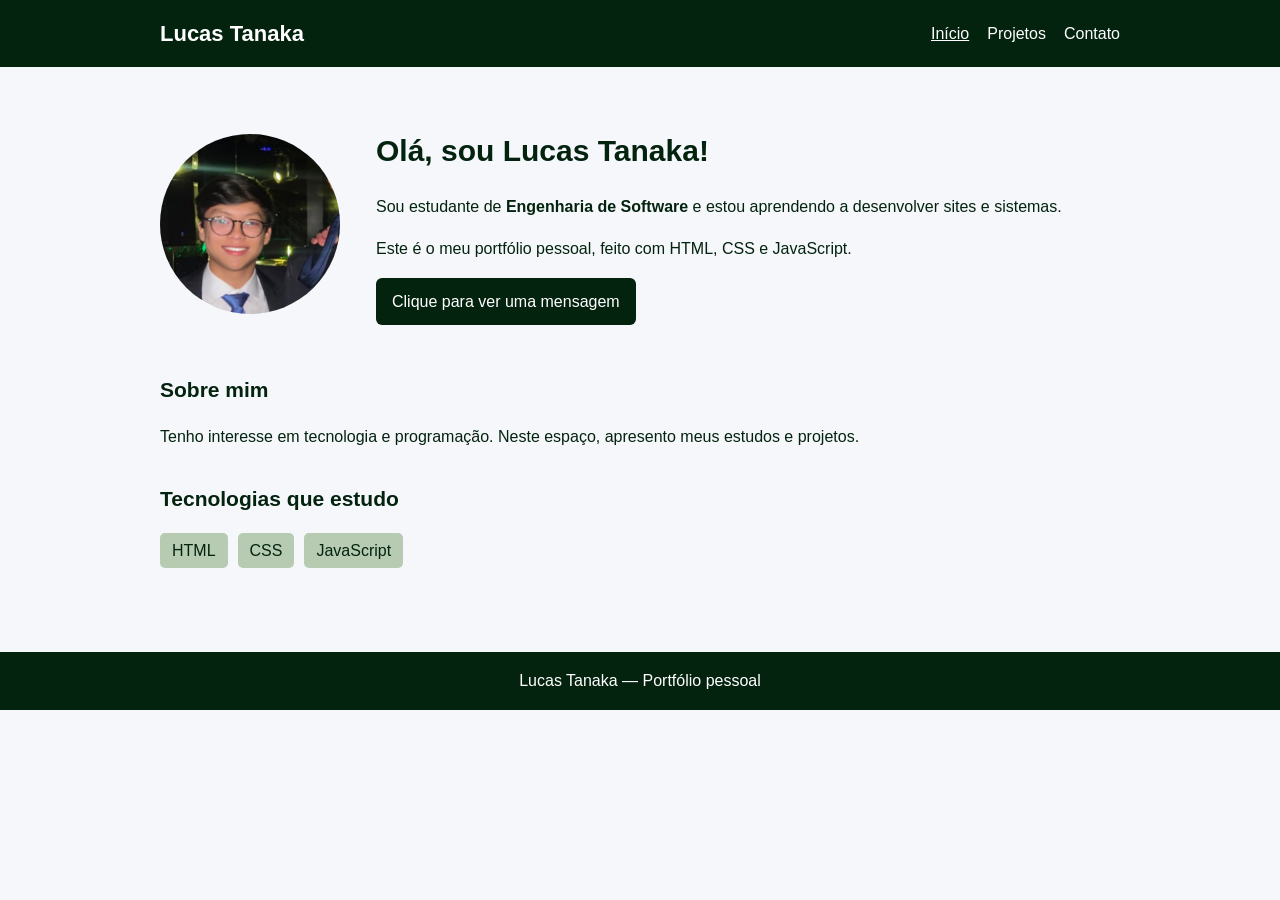
==== portfolio-lucas-tanaka/index.html @ 2879e06e "Add files via upload" ====
<!DOCTYPE html>
<html lang="pt-BR">
<head>
  <meta charset="UTF-8">
  <meta name="viewport" content="width=device-width, initial-scale=1.0">
  <title>Início | Lucas Tanaka</title>
  <link rel="stylesheet" href="css/estilo.css">
  <script src="js/script.js" defer></script>
</head>
<body>
  <header class="cabecalho">
    <div class="container">
      <p class="logo">Lucas Tanaka</p>
      <nav aria-label="Menu principal">
        <a href="index.html" aria-current="page">Início</a>
        <a href="projetos.html">Projetos</a>
        <a href="contato.html">Contato</a>
      </nav>
    </div>
  </header>

  <main class="container">
    <section class="apresentacao">

    <img class="foto" src="imagens/foto.jpeg" alt="Foto de Lucas Tanaka">

    <div>
        <h1>Olá, sou Lucas Tanaka!</h1>

        <p>
            Sou estudante de <strong>Engenharia de Software</strong>
            e estou aprendendo a desenvolver sites e sistemas.
        </p>

        <p>
            Este é o meu portfólio pessoal, feito com
            HTML, CSS e JavaScript.
        </p>

        <button id="botao-mensagem" type="button">
            Clique para ver uma mensagem
        </button>

        <p id="mensagem" aria-live="polite"></p>
    </div>

</section>

    <section class="secao">
      <h2>Sobre mim</h2>
      <p>Tenho interesse em tecnologia e programação. Neste espaço, apresento meus estudos e projetos.</p>
    </section>

    <section class="secao">
      <h2>Tecnologias que estudo</h2>
      <div class="habilidades">
        <span>HTML</span>
        <span>CSS</span>
        <span>JavaScript</span>
      </div>
    </section>
  </main>

  <footer class="rodape">
    <p> Lucas Tanaka — Portfólio pessoal</p>
  </footer>
</body>
</html>
---- portfolio-lucas-tanaka/css/estilo.css ----
/* Estilo simples para as três páginas */
* { box-sizing: border-box; }

body {
  margin: 0;
  font-family: Arial, sans-serif;
  line-height: 1.6;
  color: rgb(4, 35, 15);
  background: #f5f7fb;
}

.container {
  width: 90%;
  max-width: 960px;
  margin: auto;
}

.cabecalho {
  background: rgb(4, 35, 15);
  color: white;
  padding: 16px 0;
}

.cabecalho .container {
  display: flex;
  justify-content: space-between;
  align-items: center;
  flex-wrap: wrap;
  gap: 10px;
}

.logo { margin: 0; font-size: 22px; font-weight: bold; }
nav { display: flex; gap: 18px; }
nav a { color: white; text-decoration: none; }
nav a:hover, nav a[aria-current="page"] { text-decoration: underline; }

main { min-height: 65vh; padding: 40px 0; }
h1 { color: rgb(4, 35, 15); font-size: 30px; line-height: 1.25; }
h2 { color: rgb(4, 35, 15); font-size: 21px; }

.apresentacao {
  display: flex;
  align-items: center;
  gap: 36px;
  animation: aparecer 0.7s ease;
}

.foto {
    width: 180px;
    height: 180px;
    border-radius: 50%;
    object-fit: cover;
    object-position: center;
    display: block;
}

.secao { margin-top: 32px; animation: aparecer 0.7s ease; }

button, .links-contato a {
  display: inline-block;
  border: 0;
  border-radius: 6px;
  padding: 11px 16px;
  background: rgb(4, 35, 15);
  color: white;
  font: inherit;
  cursor: pointer;
  text-decoration: none;
}

button:hover, .links-contato a:hover { background: rgb(4, 35, 15); }
#mensagem { color:rgb(4, 35, 15); font-weight: bold; }

.habilidades { display: flex; flex-wrap: wrap; gap: 10px; }
.habilidades span, .etiqueta {
  display: inline-block;
  padding: 5px 12px;
  border-radius: 5px;
  background: #b6cbb2;
  color: rgb(4, 35, 15);
}

.projetos { display: grid; grid-template-columns: repeat(3, 1fr); gap: 16px; }
.cartao {
  background: white;
  border: 1px solid #b6cbb2;
  border-radius: 8px;
  padding: 18px;
  transition: transform 0.2s;
}
.cartao:hover { transform: translateY(-4px); }
.cartao h2 { margin-top: 0; }

.links-contato { display: flex; flex-wrap: wrap; gap: 12px; margin: 20px 0; }
.aviso { font-size: 14px; color: #657181; }

.rodape {
  background: rgb(4, 35, 15);
  color: white;
  padding: 16px;
  text-align: center;
}
.rodape p { margin: 0; }

@keyframes aparecer {
  from { opacity: 0; transform: translateY(10px); }
  to { opacity: 1; transform: translateY(0); }
}

@media (max-width: 650px) {
  .apresentacao { flex-direction: column; align-items: flex-start; }
  .projetos { grid-template-columns: 1fr; }
  h1 { font-size: 26px; }
}
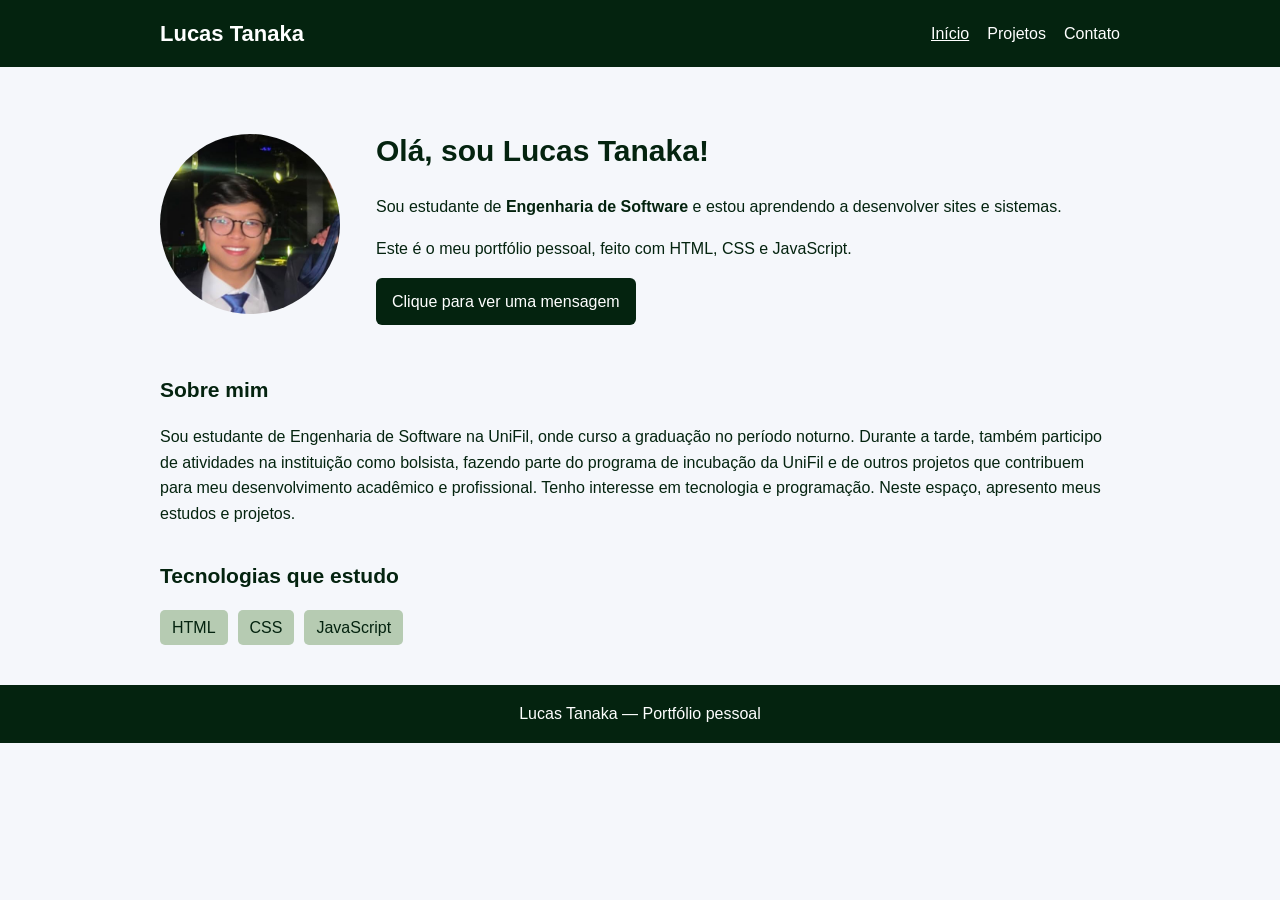
==== commit 102d552e: "Atualização do Sobre mim" ====
--- a/portfolio-lucas-tanaka/index.html
+++ b/portfolio-lucas-tanaka/index.html
@@ -48,7 +48,19 @@
 
     <section class="secao">
       <h2>Sobre mim</h2>
-      <p>Tenho interesse em tecnologia e programação. Neste espaço, apresento meus estudos e projetos.</p>
+    <p>
+    Sou estudante de Engenharia de Software na UniFil,
+    onde curso a graduação no período noturno.
+
+    Durante a tarde, também participo de atividades
+    na instituição como bolsista, fazendo parte do
+    programa de incubação da UniFil e de outros projetos
+    que contribuem para meu desenvolvimento acadêmico
+    e profissional.
+
+    Tenho interesse em tecnologia e programação.
+    Neste espaço, apresento meus estudos e projetos.
+</p>
     </section>
 
     <section class="secao">
